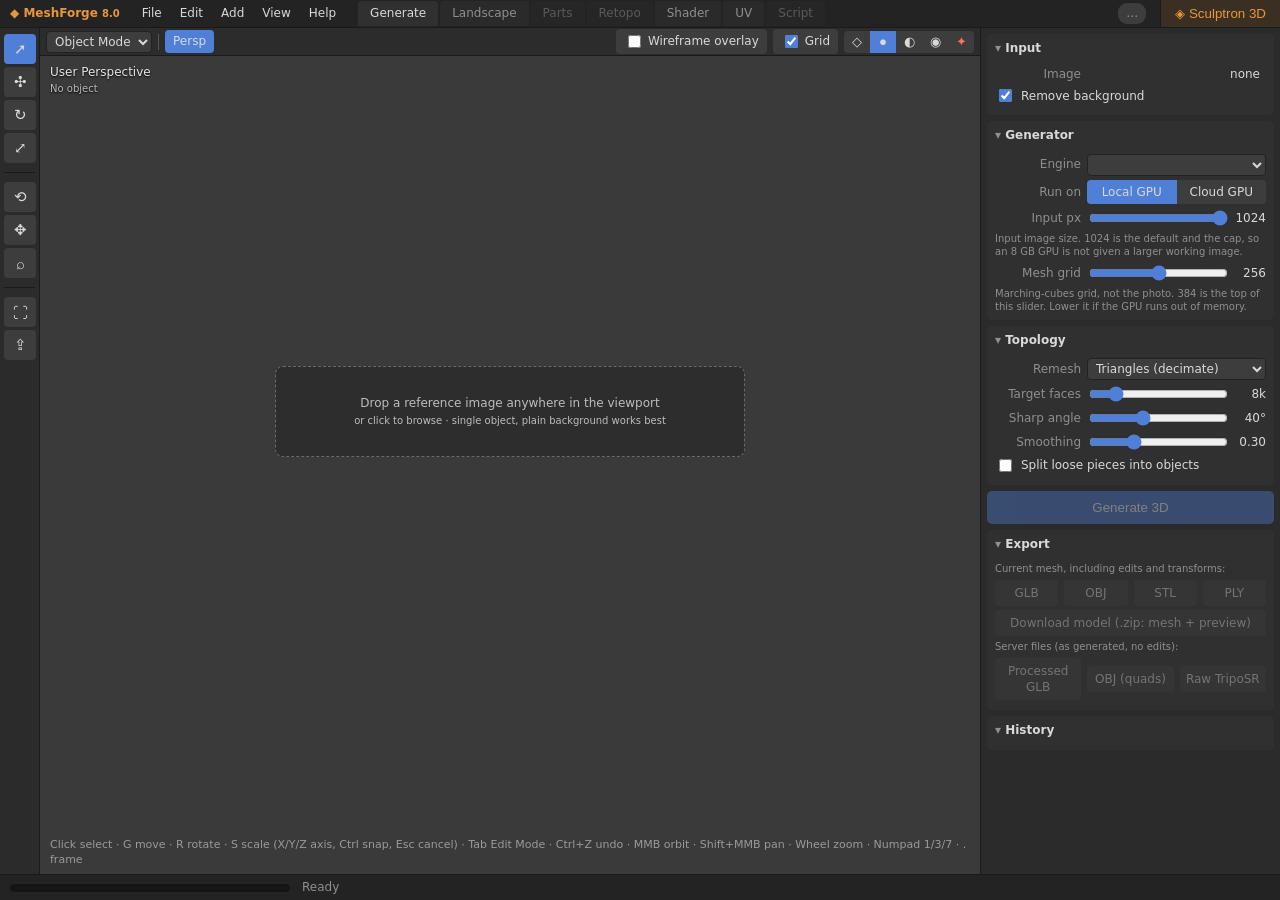
==== meshforge-proto/frontend/index.html @ b581a856 "Add a programmable material asset A programmable material is a general library asset, assignable to " ====
<!doctype html>
<html lang="en">
<head>
<meta charset="utf-8"><meta name="viewport" content="width=device-width,initial-scale=1">
<title>MeshForge 8.0 · Image to 3D</title>
<link rel="icon" href="favicon.ico" sizes="any"><link rel="icon" type="image/png" href="icon.png"><link rel="stylesheet" href="style.css">
<script type="importmap">{"imports":{"three":"./vendor/three.module.js","three/addons/":"./vendor/"}}</script>
</head>
<body>
<header class="topbar">
  <span class="brand">◆ MeshForge <small>8.0</small></span>
  <nav class="menus">
    <div class="menu" tabindex="0"><span>File</span><div class="drop-menu">
      <button data-act="saveproj">Save project</button><button data-act="saveas">Save project as…</button><button data-act="openproj">Open project…</button><button data-act="autosave">Autosave folder…</button><hr>
      <button data-act="import">Import image…</button><button data-act="scene">Import scene (GLB / manifest)…</button><button data-act="rigimp">Import rigged character (GLB / glTF)…</button><hr>
      <button data-act="glb">Export GLB (.glb)</button><button data-act="obj">Export OBJ (.obj)</button>
      <button data-act="stl">Export STL (.stl)</button><button data-act="ply">Export PLY (.ply)</button><hr>
      <button data-act="zip">Download model (.zip: mesh + preview)</button><hr><button data-act="selglb">Export selected object (.glb)</button><button data-act="scenejson">Export scene (scene.json + scene.glb)</button><button data-act="dup">Duplicate object <kbd>Shift+D</kbd></button><button data-act="del">Delete object <kbd>Delete</kbd></button><hr>
      <button data-act="srvglb">Download processed GLB (unedited)</button><button data-act="srvobj">Download processed OBJ, quads (unedited)</button>
      <button data-act="raw">Download raw TripoSR mesh (GLB)</button><hr><button data-act="plugins">Plugins…</button></div></div>
    <div class="menu" tabindex="0"><span>Edit</span><div class="drop-menu">
      <button data-act="undo">Undo <kbd>Ctrl+Z</kbd></button><button data-act="redo">Redo <kbd>Ctrl+Shift+Z</kbd></button><hr>
      <button data-act="selall">Select / deselect all <kbd>A</kbd></button><button data-act="edit">Toggle Edit Mode <kbd>Tab</kbd></button><button data-act="sculpt">Sculpt Mode on / off</button><hr>
      <button data-act="move">Move tool <kbd>G</kbd></button><button data-act="rotate">Rotate tool <kbd>R</kbd></button><button data-act="scale">Scale tool <kbd>S</kbd></button></div></div>
    <div class="menu" tabindex="0"><span>Add</span><div class="drop-menu">
      <button data-act="sph2">Sphere · sculpt base (20k tris)</button><button data-act="sph3">Sphere · sculpt base (80k tris)</button><button data-act="sph4">Sphere · sculpt base (320k tris)</button><hr><button data-act="testhead">MIT test head</button><hr><button data-act="addsky">Sky dome (Toon Sky)</button><button data-act="addwater">Water plane (Toon Water)</button></div></div>
    <div class="menu" tabindex="0"><span>View</span><div class="drop-menu">
      <button data-act="frame">Frame selected <kbd>Numpad .</kbd></button><button data-act="ortho">Perspective / Ortho <kbd>Numpad 5</kbd></button><hr>
      <button data-act="front">Front <kbd>Numpad 1</kbd></button><button data-act="right">Right <kbd>Numpad 3</kbd></button><button data-act="top">Top <kbd>Numpad 7</kbd></button><hr><button data-act="land">Landscape workspace on / off</button><button data-act="land2scene">Send landscape to scene</button><hr><button data-act="shader">Shader workspace</button><button data-act="uvws">UV workspace (2D paint)</button><button data-act="matlib">Material library window on / off</button></div></div>
    <div class="menu" tabindex="0"><span>Help</span><div class="drop-menu"><button data-act="keys">Keyboard shortcuts</button><button data-act="skeys">Sculpt mode shortcuts</button></div></div>
  </nav>
  <div class="tabs"><span class="tab on" id="tabGen" title="Image to 3D">Generate</span><span class="tab" id="tabLand" title="Paint a map into a 3D landscape">Landscape</span><span class="tab dim" title="Planned">Parts</span><span class="tab dim" title="Planned">Retopo</span><span class="tab" id="tabShader" title="Chibili materials, material paint and textures">Shader</span><span class="tab" id="tabUV" title="UV unwrap and 2D texture paint (split view)">UV</span><span class="tab dim" title="Planned">Script</span></div>
  <span class="grow"></span>
  <span id="device" class="chip">…</span>
  <span id="triCount" class="chip" hidden>0 tris</span>
  <button id="sculptron" class="sculptron" title="Sculptron 3D: adaptive-detail sculpting. Triangles under the brush are subdivided as you sculpt (D in Sculpt Mode)">◈ Sculptron 3D</button>
</header>

<div class="workspace">
  <!-- Left tool shelf -->
  <aside class="shelf">
    <button class="tool on" data-tool="select" title="Select (click; drag = box select in Edit Mode)">➚</button>
    <button class="tool" data-tool="move" title="Move (G)">✣</button>
    <button class="tool" data-tool="rotate" title="Rotate (R)">↻</button>
    <button class="tool" data-tool="scale" title="Scale (S)">⤢</button>
    <hr>
    <button class="tool" data-tool="orbit" title="Orbit on left mouse (MMB always orbits)">⟲</button>
    <button class="tool" data-tool="pan" title="Pan (Shift + MMB)">✥</button>
    <button class="tool" data-tool="zoom" title="Zoom (scroll)">⌕</button>
    <hr>
    <button class="tool" id="frame" title="Frame selected (Numpad .)">⛶</button>
    <button class="tool" id="upload2" title="Import image">⇪</button>
  </aside>

  <!-- Viewport -->
  <section class="viewport">
    <div class="vheader">
      <select id="mode" class="dd"><option value="object">Object Mode</option><option value="edit">Edit Mode</option><option value="sculpt">Sculpt Mode</option><option value="pose">Pose Mode</option></select>
      <div class="seg sm" id="selModes" hidden><button data-v="vert" class="on" title="Vertex select (1)">Vert</button><button data-v="edge" title="Edge select (2)">Edge</button><button data-v="face" title="Face select (3)">Face</button></div>
      <span class="sep"></span>
      <button class="ib on" data-view="persp" id="perspBtn" title="Perspective / Ortho (Numpad 5)">Persp</button>
      <span class="grow"></span>
      <label class="ib"><input type="checkbox" id="ovWire"> Wireframe overlay</label>
      <label class="ib"><input type="checkbox" id="ovGrid" checked> Grid</label>
      <div class="shading" id="shading">
        <button data-v="wire" title="Wireframe (Z)">◇</button><button data-v="solid" class="on" title="Solid">●</button><button data-v="matcap" title="Matcap">◐</button><button data-v="color" title="Vertex colour / original material">◉</button><button data-v="chibili" class="chib" title="Chibili: toon material preview">✦</button>
      </div>
    </div>
    <canvas id="c"></canvas>
    <canvas id="gizmo" width="96" height="96" title="Click an axis to snap the view"></canvas>
    <div id="outliner" class="outliner" hidden>
      <div class="ohead"><b>Scene</b><span class="grow"></span><button id="oDup" title="Duplicate (Shift+D)">⧉</button><button id="oDel" title="Delete (Delete)">🗑</button><button id="oPhoto" title="Show the original photo" hidden>📷</button></div>
      <ul id="olist"></ul>
      <label class="oexp" title="Spread objects apart along Z">Explode <input id="explode" type="range" min="0" max="2" step="0.05" value="0"></label>
    </div>
    <img id="photoOv" class="photo-ov" alt="original photo" hidden>
    <input id="rigFile" type="file" accept=".glb,.gltf" hidden>
    <input id="sceneFile" type="file" accept=".json,.glb,.gltf,.obj,.mfproj,application/json,model/gltf-binary" multiple hidden>
    <div class="vinfo" id="vinfo">User Perspective<br><small>No object</small></div>
    <label id="drop" class="drop">
      <input id="file" type="file" accept="image/*" hidden>
      <span>Drop a reference image anywhere in the viewport<br><small>or click to browse · single object, plain background works best</small></span>
    </label>
    <div class="keys">Click select · G move · R rotate · S scale (X/Y/Z axis, Ctrl snap, Esc cancel) · Tab Edit Mode · Ctrl+Z undo · MMB orbit · Shift+MMB pan · Wheel zoom · Numpad 1/3/7 · . frame</div>
    <div id="help" class="help" hidden><b>Keyboard shortcuts</b> <small>(click to close)</small>
      <table>
        <tr><td>Left click</td><td>Select object / element (Shift = add/toggle)</td></tr>
        <tr><td>Left drag (Select tool, Edit Mode)</td><td>Box select visible elements</td></tr>
        <tr><td>G / R / S</td><td>Move / Rotate / Scale with the mouse; click or Enter to confirm</td></tr>
        <tr><td>X / Y / Z (while moving)</td><td>Lock to an axis (press again to unlock)</td></tr>
        <tr><td>Ctrl (while moving)</td><td>Snap: 0.1 units, 15°, 0.1× scale</td></tr>
        <tr><td>Esc / right click</td><td>Cancel the current move</td></tr>
        <tr><td>Tab</td><td>Object Mode ⇄ Edit Mode (from Sculpt Mode: back to Object Mode)</td></tr>
        <tr><td>Mode menu ▸ Sculpt Mode</td><td>Sculpt the selected object (H inside Sculpt Mode lists the brush keys)</td></tr>
        <tr><td>1 / 2 / 3 (Edit Mode)</td><td>Vertex / Edge / Face select</td></tr>
        <tr><td>A / Alt+A</td><td>Select all (toggle) / deselect all</td></tr>
        <tr><td>Ctrl+Z / Ctrl+Shift+Z</td><td>Undo / Redo</td></tr>
        <tr><td>MMB drag / Shift+MMB / wheel</td><td>Orbit / Pan / Zoom</td></tr>
        <tr><td>Numpad 1/3/7 (Ctrl = opposite), 5, .</td><td>Front/Right/Top, Persp/Ortho, Frame</td></tr>
        <tr><td>Z</td><td>Toggle wireframe shading</td></tr>
        <tr><td>H / Shift+H</td><td>Hide the selection / show hidden objects</td></tr>
        <tr><td>Right click</td><td>Group, Ungroup, Join, Select Similar</td></tr>
        <tr><td>Pose Mode</td><td>Needs a rigged GLB/glTF. Generated meshes have no skeleton.</td></tr>
        <tr><td>Delete / Shift+D</td><td>Delete / duplicate the selected object</td></tr>
      </table></div>
  </section>

  <!-- Properties panel -->
  <aside class="props">
    <details open><summary>Input</summary>
      <img id="preview" alt="" hidden>
      <div class="row"><span>Image</span><b id="fname">none</b></div>
      <label class="row chk"><input id="rembg" type="checkbox" checked> Remove background</label>
    </details>
    <details open><summary>Generator</summary>
      <div class="row"><span>Engine</span><select id="engine"></select></div>
      <div class="row"><span>Run on</span><div class="seg" id="runner"><button data-v="local" class="on">Local GPU</button><button data-v="cloud">Cloud GPU</button></div></div>
      <div id="runnerHint" class="hint"></div>
      <div class="row"><span>Input px</span><input id="inres" type="range" min="256" max="1024" step="256" value="1024"><b id="inresV">1024</b></div>
      <div class="hint0">Input image size. 1024 is the default and the cap, so an 8 GB GPU is not given a larger working image.</div>
      <div class="row"><span>Mesh grid</span><input id="res" type="range" min="128" max="384" step="32" value="256"><b id="resV">256</b></div>
      <div class="hint0">Marching-cubes grid, not the photo. 384 is the top of this slider. Lower it if the GPU runs out of memory.</div>
    </details>
    <details open><summary>Topology</summary>
      <div class="row"><span>Remesh</span><select id="remesh"><option value="decimate">Triangles (decimate)</option><option value="quad">Quads (Instant Meshes)</option><option value="none">Keep raw</option></select></div>
      <div class="row"><span>Target faces</span><input id="tf" type="range" min="500" max="50000" step="500" value="8000"><b id="tfV">8k</b></div>
      <div class="row"><span>Sharp angle</span><input id="sa" type="range" min="10" max="90" step="5" value="40"><b id="saV">40°</b></div>
      <div class="row"><span>Smoothing</span><input id="sm" type="range" min="0" max="1" step="0.05" value="0.3"><b id="smV">0.30</b></div>
      <label class="row chk"><input id="split" type="checkbox"> Split loose pieces into objects</label>
    </details>
    <button id="go" class="primary" disabled>Generate 3D</button>
    <details open><summary>Export</summary>
      <div class="hint0">Current mesh, including edits and transforms:</div>
      <div class="row"><button class="btn" data-export="glb" disabled>GLB</button><button class="btn" data-export="obj" disabled>OBJ</button><button class="btn" data-export="stl" disabled>STL</button><button class="btn" data-export="ply" disabled>PLY</button></div>
      <div class="row"><button class="btn" data-export="zip" disabled>Download model (.zip: mesh + preview)</button></div>
      <div class="hint0">Server files (as generated, no edits):</div>
      <div class="row"><a id="srvGlb" class="btn disabled" download>Processed GLB</a><a id="srvObj" class="btn disabled" download>OBJ (quads)</a><a id="rawGlb" class="btn disabled" download>Raw TripoSR</a></div>
    </details>
    <details open><summary>History</summary><ul id="history"></ul></details>
  </aside>
</div>

<footer class="statusbar">
  <div class="timeline"><div class="bar"><i id="barFill"></i></div></div>
  <span id="progMsg">Ready</span>
  <span class="grow"></span>
  <span id="stats"></span>
</footer>
<script type="module" src="app.js"></script>
</body>
</html>
---- meshforge-proto/frontend/style.css ----
/* Original stylesheet; layout inspired by common DCC-tool conventions. */
:root{--bg:#1d1d1d;--area:#303030;--panel:#2b2b2b;--hdr:#232323;--line:#1a1a1a;--wid:#545454;--wid2:#3d3d3d;--text:#d9d9d9;--mute:#8f8f8f;--acc:#4f7fd6;--orange:#e8963a;--ok:#6bbf59;--err:#e05555}
*{box-sizing:border-box}html,body{margin:0;height:100%;background:var(--bg);color:var(--text);font:12px/1.35 "DejaVu Sans",Inter,system-ui,sans-serif;overflow:hidden}
body{display:grid;grid-template-rows:28px 1fr 26px}
.grow{flex:1}
.topbar{display:flex;align-items:center;gap:14px;padding:0 10px;background:var(--hdr);border-bottom:1px solid var(--line)}
.brand{font-weight:700;color:var(--orange)}.menus span{margin-right:12px;color:var(--mute);cursor:default}
.tabs{display:flex;gap:2px}.tab{padding:4px 12px;border-radius:4px 4px 0 0;background:#2a2a2a;color:var(--mute)}.tab.on{background:var(--area);color:var(--text)}.tab.dim{opacity:.5}
.chip{background:var(--wid2);padding:2px 8px;border-radius:9px;color:var(--mute)}
.workspace{display:grid;grid-template-columns:40px 1fr 300px;min-height:0}
.shelf{background:var(--panel);border-right:1px solid var(--line);display:flex;flex-direction:column;gap:3px;padding:6px 4px}
.shelf hr{width:100%;border:0;border-top:1px solid var(--line)}
.tool{width:32px;height:30px;background:var(--wid2);border:0;border-radius:4px;color:var(--text);font-size:15px;cursor:pointer}.tool:hover{background:var(--wid)}.tool.on{background:var(--acc)}
.viewport{position:relative;background:#3a3a3a;min-width:0}
.vheader{position:absolute;top:0;left:0;right:0;height:28px;display:flex;align-items:center;gap:6px;padding:0 6px;background:#2b2b2be6;z-index:2;border-bottom:1px solid var(--line)}
.dd,select{background:var(--wid2);color:var(--text);border:1px solid #222;border-radius:4px;padding:2px 4px;font:inherit}
.ib{background:var(--wid2);border:0;color:var(--text);padding:3px 8px;border-radius:4px;font:inherit;cursor:pointer;display:flex;gap:4px;align-items:center}.ib.on{background:var(--acc)}
.sep{width:1px;height:16px;background:#555}
.shading{display:flex}.shading button{background:var(--wid2);border:0;color:var(--text);width:26px;height:22px;cursor:pointer}.shading button:first-child{border-radius:4px 0 0 4px}.shading button:last-child{border-radius:0 4px 4px 0}.shading button.on{background:var(--acc)}
#c{position:absolute;inset:0;width:100%;height:100%;display:block}
#gizmo{position:absolute;top:36px;right:8px;z-index:2;cursor:pointer}
.vinfo{position:absolute;top:36px;left:10px;color:#e6e6e6;z-index:2;text-shadow:0 1px 2px #000}.vinfo small{color:#bbb}
.keys{position:absolute;bottom:6px;left:10px;color:#9a9a9a;font-size:11px;z-index:2}
.drop{position:absolute;inset:40% 25% auto;padding:28px;border:1.5px dashed #6a6a6a;border-radius:8px;text-align:center;color:#bdbdbd;background:#2b2b2bcc;cursor:pointer;z-index:2}
.drop.over{border-color:var(--orange)}.drop.hidden{display:none}.viewport.over{outline:2px solid var(--orange);outline-offset:-2px}
.props{background:var(--panel);border-left:1px solid var(--line);overflow:auto;padding:6px;display:flex;flex-direction:column;gap:6px}
details{background:var(--area);border-radius:5px;padding:0 8px 6px}details:not([open]){padding-bottom:0}
summary{padding:6px 0;font-weight:600;cursor:pointer;list-style:none}summary::before{content:"▸ ";color:var(--mute)}details[open] summary::before{content:"▾ "}
.row{display:grid;grid-template-columns:86px 1fr auto;gap:6px;align-items:center;margin:4px 0}.row>span{color:var(--mute);text-align:right}.row.chk{display:flex;gap:6px}
.row select,.row .seg{grid-column:2/4}.row b{font-weight:400;min-width:34px;text-align:right}
input[type=range]{width:100%;accent-color:var(--acc)}input[type=checkbox]{accent-color:var(--acc)}
.seg{display:flex}.seg button{flex:1;background:var(--wid2);border:0;color:var(--text);padding:4px;font:inherit;cursor:pointer}.seg button:first-child{border-radius:4px 0 0 4px}.seg button:last-child{border-radius:0 4px 4px 0}.seg button.on{background:var(--acc)}
.hint{color:var(--mute);font-size:11px;padding-left:92px}.hint.warn{color:var(--orange)}
#preview{width:100%;max-height:160px;object-fit:contain;background:#222;border-radius:4px;margin-bottom:4px}
.primary{background:var(--acc);color:#fff;border:0;border-radius:5px;padding:9px;font:600 13px inherit;cursor:pointer}.primary:disabled{opacity:.4;cursor:not-allowed}
.btn{flex:1;text-align:center;background:var(--wid2);color:var(--text);padding:5px;border-radius:4px;text-decoration:none;grid-column:auto}.btn.disabled{opacity:.4;pointer-events:none}
details .row:has(.btn){display:flex}
#history{list-style:none;margin:0;padding:0;display:flex;flex-direction:column;gap:4px}
#history li{display:flex;gap:8px;align-items:center;padding:4px;background:var(--wid2);border-radius:4px;cursor:pointer}#history li.sel{outline:1px solid var(--orange)}
#history img{width:34px;height:34px;object-fit:cover;border-radius:3px;background:#222}#history .meta{flex:1;min-width:0;color:var(--mute)}#history .meta b{color:var(--text);display:block;font-weight:400}
.st-done{color:var(--ok)}.st-error{color:var(--err)}.st-running,.st-queued{color:var(--orange)}
.del{background:none;border:0;color:var(--mute);cursor:pointer}.del:hover{color:var(--err)}
.statusbar{display:flex;align-items:center;gap:12px;padding:0 10px;background:var(--hdr);border-top:1px solid var(--line);color:var(--mute)}
.timeline{width:280px}.bar{height:8px;background:#151515;border-radius:4px;overflow:hidden}.bar i{display:block;height:100%;width:0;background:var(--orange);transition:width .4s}
/* v3: menus, tools, edit mode */
.menus{display:flex;gap:2px}.menu{position:relative;outline:none}.menu>span{display:block;padding:4px 8px;margin:0;border-radius:4px;cursor:pointer;color:var(--text)}
.menu:hover>span,.menu:focus-within>span{background:var(--wid2)}
.drop-menu{display:none;position:absolute;top:100%;left:0;min-width:260px;background:#262626;border:1px solid #111;border-radius:5px;padding:4px;z-index:20;box-shadow:0 6px 18px #000a}
.menu:focus-within .drop-menu{display:block}
.drop-menu button{display:flex;justify-content:space-between;width:100%;background:none;border:0;color:var(--text);padding:5px 8px;text-align:left;font:inherit;border-radius:3px;cursor:pointer}
.drop-menu button:hover{background:var(--acc)}.drop-menu hr{border:0;border-top:1px solid #3a3a3a;margin:3px 0}
kbd{color:var(--mute);font:inherit;margin-left:14px}
.seg.sm button{padding:2px 8px}
.boxsel{position:absolute;border:1px dashed #fff;background:#ffffff14;pointer-events:none;z-index:3}
.vinfo .sel{color:var(--orange)}
.help{position:absolute;top:60px;left:50%;transform:translateX(-50%);background:#1f1f1fee;border:1px solid #444;border-radius:6px;padding:10px 14px;z-index:5;cursor:pointer}
.help td{padding:2px 10px 2px 0}.help td:first-child{color:var(--orange);white-space:nowrap}
.hint0{color:var(--mute);font-size:11px;margin-top:4px}
button.btn{border:0;font:inherit;cursor:pointer}button.btn:disabled{opacity:.4;cursor:not-allowed}
[hidden]{display:none!important}
/* v4: Landscape workspace */
.tab{cursor:pointer}
body.land .workspace{grid-template-columns:40px 1fr 330px}
body.land .props>:not(#landPanel){display:none}
body.land #selModes,body.land #mode,body.land .keys{display:none}
#landPanel{display:flex;flex-direction:column;gap:6px}
.palette{display:flex;gap:4px;align-items:center;margin:6px 0}.palette span{color:var(--mute);margin-left:6px}
.swatch{width:26px;height:22px;border:2px solid #222;border-radius:4px;cursor:pointer}.swatch.on{border-color:var(--orange)}
.paintwrap{position:relative;width:100%;aspect-ratio:1;background:#222;border-radius:4px;overflow:hidden}
.paintwrap canvas{position:absolute;inset:0;width:100%;height:100%;image-rendering:pixelated}
#lOver{cursor:crosshair;touch-action:none}.paintwrap.over{outline:2px solid var(--orange)}
#lRegions{list-style:none;margin:0;padding:0;display:flex;flex-direction:column;gap:3px}
#lRegions li{display:grid;grid-template-columns:1fr auto;gap:0 6px;padding:4px 6px;background:var(--wid2);border-radius:4px;cursor:pointer}
#lRegions li span{color:var(--mute);font-size:11px;grid-column:1}#lRegions li input{grid-row:1/3;grid-column:2}
#lRegions li.sel{outline:1px solid var(--orange)}#lRegions li.empty{color:var(--mute);cursor:default;display:block}
.txt{background:var(--wid2);color:var(--text);border:1px solid #222;border-radius:4px;padding:2px 4px;font:inherit;width:100%;min-width:0}
#landPanel .primary{width:100%;margin-top:4px}
/* v5: Sculpt mode */
.topbar{padding-right:0}
.sculptron{align-self:stretch;background:#3a2f22;color:var(--orange);border:0;border-left:1px solid var(--line);padding:0 14px;font:600 12px inherit;cursor:pointer}
.sculptron:hover{background:#4a3a28}.sculptron.on{background:var(--orange);color:#1d1d1d}
#triCount.warn{background:#6a3a1a;color:#ffd0a0}
body.sculpt .props>:not(#sculptPanel){display:none}
body.sculpt #selModes,body.sculpt .keys,body.sculpt #drop{display:none}
body.sculpt #c{cursor:crosshair}
#sculptPanel{display:flex;flex-direction:column;gap:6px}
#brushPalette{position:absolute;left:8px;top:92px;z-index:3;display:flex;flex-direction:column;gap:2px;background:#262626e8;border:1px solid #111;border-radius:6px;padding:5px;width:148px}
#brushPalette .ptitle{color:var(--mute);font-size:11px;padding:2px 4px 4px}
#brushPalette button{display:grid;grid-template-columns:22px 1fr auto;align-items:center;gap:6px;background:var(--wid2);border:0;border-radius:4px;color:var(--text);padding:4px 6px;font:inherit;cursor:pointer;text-align:left}
#brushPalette button:hover{background:var(--wid)}#brushPalette button.on{background:var(--acc)}
#brushPalette kbd{margin:0;color:#bbb}
.lazydot{position:absolute;width:8px;height:8px;margin:-4px 0 0 -4px;border-radius:50%;background:var(--orange);pointer-events:none;z-index:4}

/* v6 scene outliner */
.outliner{position:absolute;top:36px;right:110px;width:220px;max-height:60%;display:flex;flex-direction:column;background:#232323e8;border:1px solid #444;border-radius:4px;z-index:3;font-size:12px;color:#ddd}
.outliner .ohead{display:flex;align-items:center;gap:4px;padding:4px 6px;border-bottom:1px solid #444}.outliner .grow{flex:1}
.outliner button{background:#333;border:1px solid #555;color:#ddd;border-radius:3px;cursor:pointer;padding:1px 5px}
.outliner ul{list-style:none;margin:0;padding:2px 0;overflow:auto}
.outliner li{display:flex;align-items:center;gap:5px;padding:2px 6px;cursor:pointer}.outliner li:hover{background:#333}.outliner li.sel{background:#5a3d1a;color:#fff}
.outliner li .lbl{flex:1;overflow:hidden;text-overflow:ellipsis;white-space:nowrap}.outliner li.hid .lbl{opacity:.45}
.outliner .eye{border:none;background:none;padding:0 2px}.outliner .badge{font-size:9px;padding:0 4px;border-radius:6px;background:#3d4a5c;color:#cfe}
.outliner .oexp{display:flex;gap:6px;align-items:center;padding:4px 6px;border-top:1px solid #444}.outliner .oexp input{flex:1}
.photo-ov{position:absolute;left:10px;bottom:28px;max-width:38%;max-height:45%;border:2px solid #666;z-index:3;opacity:.95}
/* ---------- v7: Chibili / Shader / UV (own accent: coral + teal) ---------- */
:root{--chib:#ff6f61;--chib2:#2ec4b6}
.tab{cursor:pointer}.tab.dim{cursor:default}#tabShader.on,#tabUV.on{box-shadow:inset 0 2px 0 var(--chib)}
#shading .chib{color:var(--chib)}#shading .chib.on{background:var(--chib);color:#fff}
.ws-panel{display:none;flex-direction:column;gap:6px}
body.ws-shader .props>:not(#shaderPanel),body.ws-uv .props>:not(#shaderPanel):not(#uvPanel){display:none}
body.ws-shader #shaderPanel,body.ws-uv #shaderPanel{display:flex}
body.ws-uv #uvPanel{display:flex}
.ws-panel .acc{border-left:3px solid var(--chib)}
.matlib{position:absolute;left:8px;right:8px;bottom:8px;z-index:6;background:rgba(36,36,40,.94);border:1px solid #111;border-top:2px solid var(--chib);border-radius:6px;padding:4px 6px 6px;max-height:190px;display:flex;flex-direction:column}
.matlib.folded .mlgrid,.matlib.folded .mlhint{display:none}
.mlhead{display:flex;align-items:center;gap:6px;font-weight:600}.mlhead .btn{padding:1px 7px}
.mlfold{background:none;border:0;color:var(--text);cursor:pointer;font-size:12px}
.mlgrid{display:flex;gap:6px;overflow-x:auto;padding-top:4px}
.mlsw{flex:0 0 auto;width:74px;text-align:center;cursor:grab;border:2px solid transparent;border-radius:6px;padding:2px;background:#26262a}
.mlsw img{width:64px;height:64px;display:block;margin:0 auto;border-radius:4px}.mlsw span{display:block;font-size:10px;white-space:nowrap;overflow:hidden;text-overflow:ellipsis}
.mlsw.on{border-color:var(--chib)}.mlsw:hover{background:#34343a}
.mlhint{font-size:10px;color:var(--mute)}
.mlmenu{position:fixed;z-index:50;background:#222;border:1px solid #111;border-radius:4px;padding:3px;display:flex;flex-direction:column;min-width:110px}
.mlmenu button{background:none;border:0;color:var(--text);text-align:left;padding:4px 8px;cursor:pointer}.mlmenu button:hover{background:var(--chib);color:#fff}
.slotbox{display:flex;gap:4px}.slots{flex:1;list-style:none;margin:0;padding:2px;background:#232323;border:1px solid #111;border-radius:4px;min-height:54px;max-height:120px;overflow:auto}
.slots li{padding:2px 5px;cursor:pointer;display:flex;gap:6px;align-items:center;border-radius:3px}.slots li.on{background:var(--chib2);color:#05201e}
.slots li i{display:inline-block;width:12px;height:12px;border-radius:3px;border:1px solid #000}
.slotbtns{display:flex;flex-direction:column;gap:3px}.slotbtns .btn{padding:1px 7px}
.ptoggle.on{background:var(--chib);color:#fff}
.cwheel{display:flex;flex-direction:column;gap:4px;align-items:center}.cwheel canvas{cursor:crosshair;border-radius:50%}
.cwrow{display:flex;gap:6px;align-items:center;width:100%}.cwv{flex:1}.cwsw{width:22px;height:22px;border-radius:4px;border:1px solid #000}.cwhex{width:80px}
.paintdot{position:absolute;pointer-events:none;border:1.5px solid #fff;border-radius:50%;box-shadow:0 0 0 1px rgba(0,0,0,.6);z-index:7;display:none}
body.mpaint .paintdot{display:block}body.mpaint #c{cursor:none}
.hint0{font-size:10px;color:var(--mute)}
body.ws-shader.sculpt #sculptPanel,body.ws-uv.sculpt #sculptPanel{display:flex}body.ws-shader.sculpt #shaderPanel{display:none}
/* v7 UV split view */
body.uvsplit #c{width:50%}
#uv2d{position:absolute;top:0;right:0;bottom:0;width:50%;background:#1e1e22;border-left:2px solid var(--chib2,#2ec4b6);display:flex;flex-direction:column;z-index:5}
#uv2d[hidden]{display:none}
#uv2d .uvbar{height:28px;display:flex;align-items:center;gap:6px;padding:0 8px;background:#2a2a30;color:#ddd;font-size:12px;flex:none}
#uv2d .uvbar .grow{flex:1}
#uv2d .seg{display:flex;gap:2px}
#uv2d .seg button,#uv2d .uvsync{background:#3a3a42;border:1px solid #4a4a54;color:#ddd;border-radius:4px;width:26px;height:22px;display:grid;place-items:center;cursor:pointer;padding:0}
#uv2d .seg button.on,#uv2d .uvsync.on{background:var(--chib,#ff6f61);color:#fff;border-color:transparent}
#uv2d canvas{flex:1;display:block;width:100%;min-height:0;touch-action:none}
#uv2d .uvhint{position:absolute;bottom:4px;right:8px;font-size:11px;color:#999;pointer-events:none}
.uvscale{display:inline-block;width:70px;height:8px;margin-left:6px;border-radius:4px;background:linear-gradient(90deg,#0d5c73,#3dc7a8,#fad952,#ff7061,#d1298c)}
#uvPanel .hint0{font-size:11px;opacity:.75;line-height:1.35}
#uvPanel .row.wrap{flex-wrap:wrap}
#uv2d .uvbar .btn{width:auto;flex:none;padding:0 10px;height:22px;line-height:20px}
.uvmenu{position:fixed;z-index:60;display:flex;flex-direction:column;min-width:180px}.uvmenu[hidden]{display:none}.uvmenu b{padding:4px 10px;font-size:11px;opacity:.7}.uvmenu button{text-align:left}

/* v7.1: plugin panels and manager */
.plugin-modal{position:fixed;inset:0;background:#0009;z-index:100;display:grid;place-items:center}.plugin-card{width:min(560px,90vw);max-height:75vh;overflow:auto;background:var(--panel);border:1px solid #555;border-radius:8px;padding:16px;box-shadow:0 15px 50px #000b}.plugin-row{display:grid;grid-template-columns:auto 1fr;gap:7px;padding:9px;border-bottom:1px solid #444}.plugin-error{grid-column:2;color:var(--err);overflow-wrap:anywhere}.plugin-reload{grid-column:2}.plugin-left-panel{padding:6px;display:flex;flex-direction:column;gap:6px}.plugin-left-panel[hidden]{display:none}#pluginBottom{position:fixed;bottom:26px;left:40px;right:300px;max-height:200px;overflow:auto;z-index:8;background:var(--panel)}#pluginBottom:empty{display:none}

body.pluginActive .props>:not(.plugin-left-panel){display:none}
#contentDock{position:absolute;left:8px;bottom:28px;width:220px;max-height:220px;overflow:auto;z-index:4;background:#232323ee;border:1px solid #555;border-radius:4px;padding:6px}
#contentDock b{display:block;margin-top:6px;color:#bbb}
.asset-row{padding:3px 6px;margin:2px 0;background:#333;border-radius:3px;cursor:grab}
.mesh-slot{border:1px dashed #666;border-radius:4px;padding:6px;margin:4px 0;color:#aaa;text-align:center}
.mesh-slot.over,#contentDock.over{outline:1px solid var(--orange)}
.pm-pop{position:fixed;top:64px;left:48px;width:820px;height:560px;min-width:460px;min-height:320px;resize:both;overflow:auto;z-index:40;background:#2a2a2e;color:#eee;border:1px solid #111;border-radius:8px;box-shadow:0 16px 50px #000a;display:flex;flex-direction:column}
.pm-pop[hidden]{display:none}
.pm-head{display:flex;gap:8px;align-items:center;padding:6px 8px;cursor:move;background:#1d1d21;border-radius:8px 8px 0 0}
.pm-body{display:grid;grid-template-columns:minmax(280px,1fr) 240px;gap:10px;padding:8px;min-height:0}
.pm-form{display:flex;flex-direction:column;gap:6px;min-width:0}
.pm-form label{display:flex;flex-direction:column;gap:3px;font-size:12px}
.pm-glsl{font-family:ui-monospace,monospace;min-height:120px}
.pm-err{color:#ff8d8d;white-space:pre-wrap;margin:0;font-size:12px}
.pm-images{display:flex;gap:6px;flex-wrap:wrap}
.pm-images figure{margin:0}
.pm-images img{width:72px;height:72px;object-fit:cover;border-radius:4px;background:#111}
.pm-param{border-top:1px solid #444;padding-top:4px}
.pm-side{display:flex;flex-direction:column;gap:6px}
#pmView{width:100%;height:220px;background:#141418;border-radius:6px}
#pmDetails .row input[type="range"]{width:100%}
.type-card{border:1px solid #444;border-radius:4px;padding:4px;margin:4px 0}
.type-card.on{border-color:var(--orange)}
.objmenu{position:fixed;z-index:80;background:#262626;border:1px solid #111;border-radius:5px;padding:4px;min-width:160px;box-shadow:0 8px 24px #000a}
.objmenu button{display:block;width:100%;background:none;border:0;color:#ddd;text-align:left;padding:5px 8px;cursor:pointer;font:inherit}
.objmenu button:hover{background:var(--acc)}
.outliner .twisty{border:0;background:none;color:#aaa;width:14px;padding:0;cursor:pointer}
.mf-secret-status{color:#e6c27a;margin-top:6px}
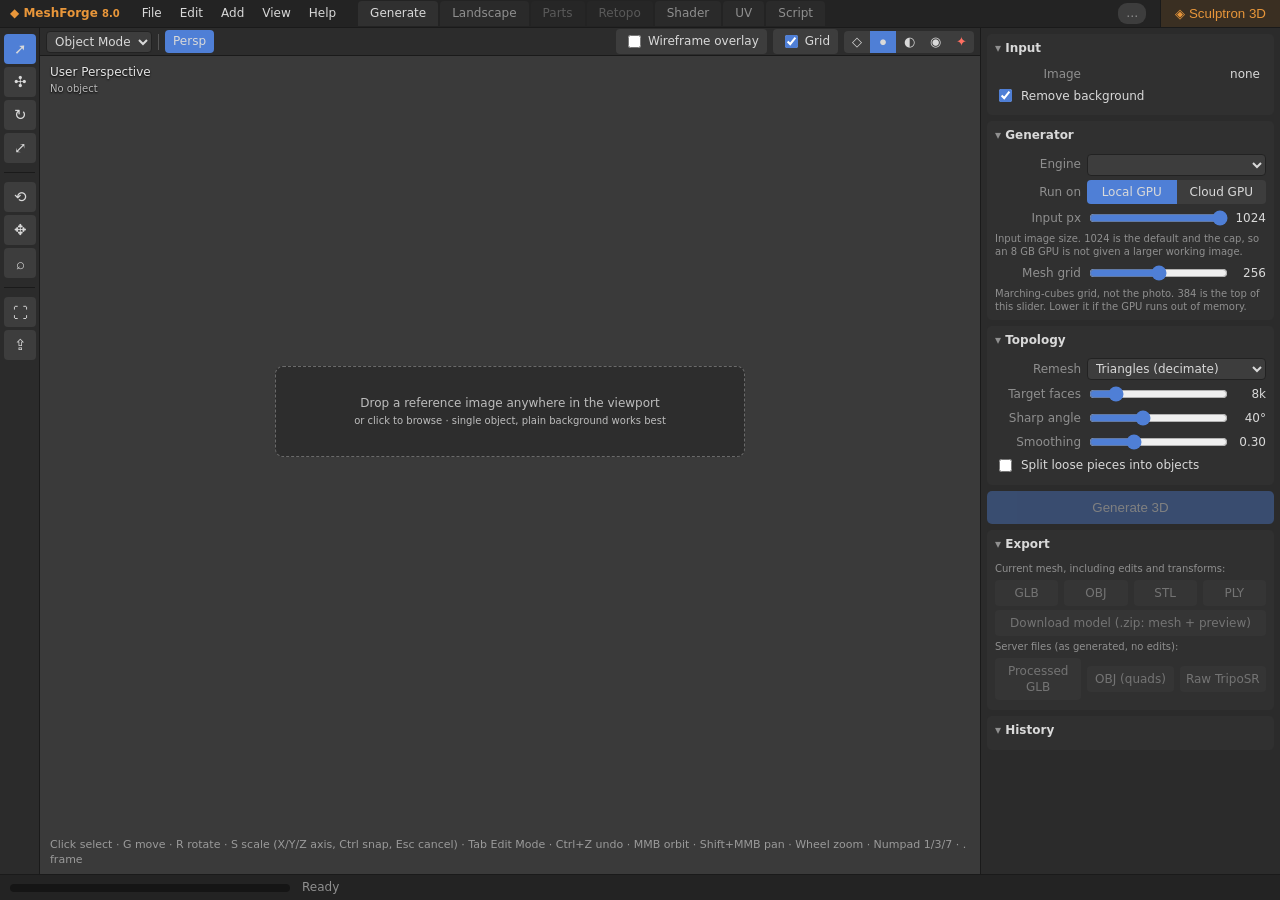
==== commit 80028d87: "Add a sandboxed script editor so actors, blueprints, and levels can be scripted. Play runs the scrip" ====
--- a/meshforge-proto/frontend/index.html
+++ b/meshforge-proto/frontend/index.html
@@ -29,7 +29,7 @@
       <button data-act="front">Front <kbd>Numpad 1</kbd></button><button data-act="right">Right <kbd>Numpad 3</kbd></button><button data-act="top">Top <kbd>Numpad 7</kbd></button><hr><button data-act="land">Landscape workspace on / off</button><button data-act="land2scene">Send landscape to scene</button><hr><button data-act="shader">Shader workspace</button><button data-act="uvws">UV workspace (2D paint)</button><button data-act="matlib">Material library window on / off</button></div></div>
     <div class="menu" tabindex="0"><span>Help</span><div class="drop-menu"><button data-act="keys">Keyboard shortcuts</button><button data-act="skeys">Sculpt mode shortcuts</button></div></div>
   </nav>
-  <div class="tabs"><span class="tab on" id="tabGen" title="Image to 3D">Generate</span><span class="tab" id="tabLand" title="Paint a map into a 3D landscape">Landscape</span><span class="tab dim" title="Planned">Parts</span><span class="tab dim" title="Planned">Retopo</span><span class="tab" id="tabShader" title="Chibili materials, material paint and textures">Shader</span><span class="tab" id="tabUV" title="UV unwrap and 2D texture paint (split view)">UV</span><span class="tab dim" title="Planned">Script</span></div>
+  <div class="tabs"><span class="tab on" id="tabGen" title="Image to 3D">Generate</span><span class="tab" id="tabLand" title="Paint a map into a 3D landscape">Landscape</span><span class="tab dim" title="Planned">Parts</span><span class="tab dim" title="Planned">Retopo</span><span class="tab" id="tabShader" title="Chibili materials, material paint and textures">Shader</span><span class="tab" id="tabUV" title="UV unwrap and 2D texture paint (split view)">UV</span><span class="tab" id="tabScript" title="Script editor">Script</span></div>
   <span class="grow"></span>
   <span id="device" class="chip">…</span>
   <span id="triCount" class="chip" hidden>0 tris</span>
@@ -99,7 +99,9 @@
         <tr><td>Numpad 1/3/7 (Ctrl = opposite), 5, .</td><td>Front/Right/Top, Persp/Ortho, Frame</td></tr>
         <tr><td>Z</td><td>Toggle wireframe shading</td></tr>
         <tr><td>H / Shift+H</td><td>Hide the selection / show hidden objects</td></tr>
-        <tr><td>Right click</td><td>Group, Ungroup, Join, Select Similar</td></tr>
+        <tr><td>Right click</td><td>Edit Script, Edit Collision, Group, Ungroup, Join, Select Similar</td></tr>
+        <tr><td>Double-click an object</td><td>Open its script. In the content browser, double-click a mesh for collision.</td></tr>
+        <tr><td>Play / Stop, Escape while playing</td><td>Run scripts. WASD or arrows move a Character. E interacts. Space jumps.</td></tr>
         <tr><td>Pose Mode</td><td>Needs a rigged GLB/glTF. Generated meshes have no skeleton.</td></tr>
         <tr><td>Delete / Shift+D</td><td>Delete / duplicate the selected object</td></tr>
       </table></div>
--- a/meshforge-proto/frontend/style.css
+++ b/meshforge-proto/frontend/style.css
@@ -180,3 +180,35 @@
 .objmenu button:hover{background:var(--acc)}
 .outliner .twisty{border:0;background:none;color:#aaa;width:14px;padding:0;cursor:pointer}
 .mf-secret-status{color:#e6c27a;margin-top:6px}
+
+#scriptEditor{position:fixed;left:72px;top:64px;width:560px;height:460px;z-index:40;display:flex;flex-direction:column;background:#2a2a2a;border:1px solid #555;border-radius:8px;box-shadow:0 16px 40px #000a;color:#ddd;font-size:12px}
+#scriptEditor[hidden]{display:none}
+#scriptEditor.docked{left:48px;right:280px;top:auto;bottom:28px;width:auto;height:280px}
+.se-head,.se-bar,.se-ask,.se-diffbar{display:flex;gap:6px;align-items:center;padding:6px 8px}
+.se-head{cursor:move;background:#333;border-radius:8px 8px 0 0}
+.se-head .grow,.se-bar .grow{flex:1}
+.se-tabs{display:flex;gap:4px;padding:0 8px 4px;overflow:auto}
+.se-tabs button{background:#333;color:#ddd;border:1px solid #555;border-radius:4px;padding:2px 8px;cursor:pointer}
+.se-tabs button.on{background:#5a3d1a;border-color:#e8963a}
+.se-code{position:relative;flex:1;min-height:120px;margin:0 8px;background:#1b1b1b;border-radius:4px;overflow:hidden}
+.se-hl,.se-ta{box-sizing:border-box;margin:0;padding:8px;font:13px/1.45 ui-monospace,monospace;white-space:pre;tab-size:2;width:100%;height:100%;overflow:auto}
+.se-hl{color:#d7d7d7;pointer-events:none}
+.se-ta{position:absolute;inset:0;color:transparent;caret-color:#f3f3f3;background:transparent;border:0;resize:none}
+.tok-key{color:#e8963a}.tok-str{color:#9dcc8a}.tok-num{color:#8ec8e8}.tok-com{color:#888}
+.se-params{height:64px;margin:4px 8px;background:#1b1b1b;color:#ddd;border:1px solid #444;border-radius:4px;font:12px/1.4 ui-monospace,monospace}
+.se-ask input{flex:1}
+.se-diff{max-height:90px;overflow:auto;margin:0 8px;background:#161616;border-radius:4px;padding:4px 6px;font:12px/1.4 ui-monospace,monospace}
+.se-diff .add{color:#9dcc8a}.se-diff .remove{color:#e07a7a}
+.se-console{max-height:72px;overflow:auto;margin:6px 8px 8px;background:#141414;border-radius:4px;padding:4px 6px}
+.se-console .bad{color:#e07a7a}
+.se-resize{position:absolute;right:2px;bottom:2px;width:14px;height:14px;cursor:nwse-resize}
+#playBtn.on{background:#e8963a;color:#1b1b1b}
+#assetEditor{position:fixed;inset:48px 8vw;z-index:45;background:#2a2a2a;border:1px solid #555;border-radius:8px;display:flex;flex-direction:column;color:#ddd}
+#assetEditor[hidden]{display:none}
+.ae-bar{display:flex;gap:8px;align-items:center;padding:8px}
+.ae-bar .grow{flex:1}
+.ae-body{display:grid;grid-template-columns:1fr 280px;gap:8px;padding:0 8px 8px;min-height:0;flex:1}
+.ae-side{display:flex;flex-direction:column;gap:6px;overflow:auto}
+.ae-shape{border-top:1px solid #444;padding-top:4px}
+#aeView{width:100%;height:100%;background:#1b1d22;border-radius:6px}
+#actorDetails select{background:#333;color:#ddd;border:1px solid #555}
